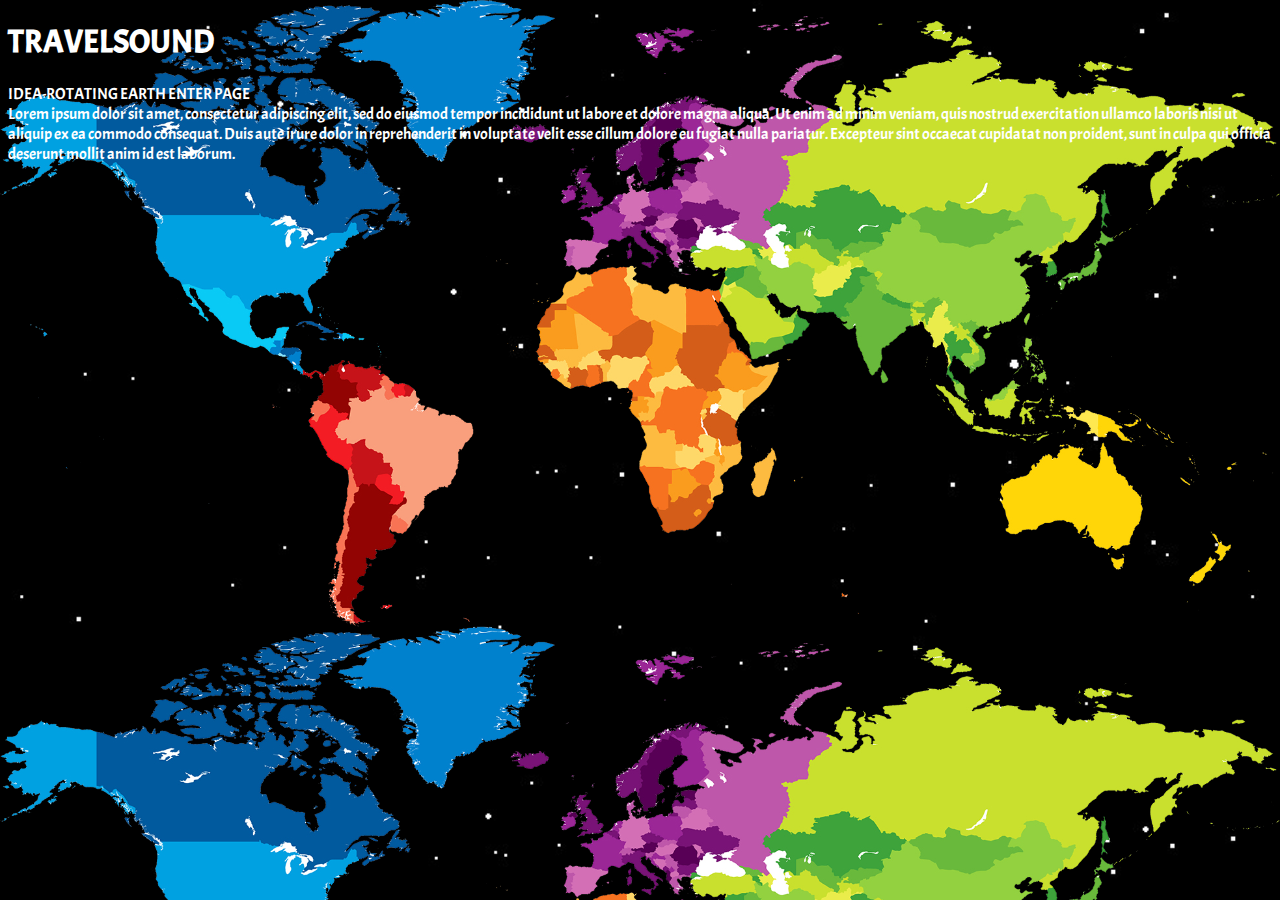
==== website.html @ a14ca6bc "Add files via upload" ====
<!doctype html>
<HTML>
  <head>
    <link rel="stylesheet" type="text/css" href="css/website1.css">
	  <link href="https://fonts.googleapis.com/css?family=Acme" rel="stylesheet">
  <style>

  </style>
  </head>

  <body id="websitebody">
    <div>
      <h1>TRAVELSOUND</h1>
    </div>
    <div>
      <p>IDEA-ROTATING EARTH ENTER PAGE<br />
      Lorem ipsum dolor sit amet, consectetur adipiscing elit, sed do eiusmod tempor incididunt ut labore et dolore magna aliqua. Ut enim ad minim veniam, quis nostrud exercitation ullamco laboris nisi ut aliquip ex ea commodo consequat. Duis aute irure dolor in reprehenderit in voluptate velit esse cillum dolore eu fugiat nulla pariatur. Excepteur sint occaecat cupidatat non proident, sunt in culpa qui officia deserunt mollit anim id est laborum.</p>
    </div>
  </body>
</HTML>
---- css/website1.css ----
body {

}
#frontpagebody {
  background-image: url('../images/spinglobe2.gif'), url('../images/sky3.jpg');
  background-position: center, center;
  background-repeat: no-repeat, repeat;
  background-size: contain, contain;
  background-attachment: fixed, scroll;
  height: 4000px;
  font-family: 'Acme', sans-serif;
}
#mainfont {
  font-size: 110px;
  text-align: center;
}
a:link {
  font-size: 100%;
  color: white;
  background-color: transparent;
  text-decoration: none;
  text-align: center;
  position: absolute;
}
a:visited {
  font-size: 100%;
  color: white;
  background-color: transparent;
  text-decoration: none;
}
a:hover {
  font-size: 200%;
  color: black;
  background-color: transparent;
  text-decoration: none;
  cursor: pointer;
}
.SMG {
  height: 1000px;
  position: fixed;
  margin: 0 auto;
}
#websitebody {
  background-image: url('../images/worldmapplain.png'), url('../images/sky3.jpg');
  background-size: cover;
  background-color: #F0F8FF;
  font-family: 'Acme', sans-serif;
}
h1 {
  color: white;
}
p {
  color: white;
}
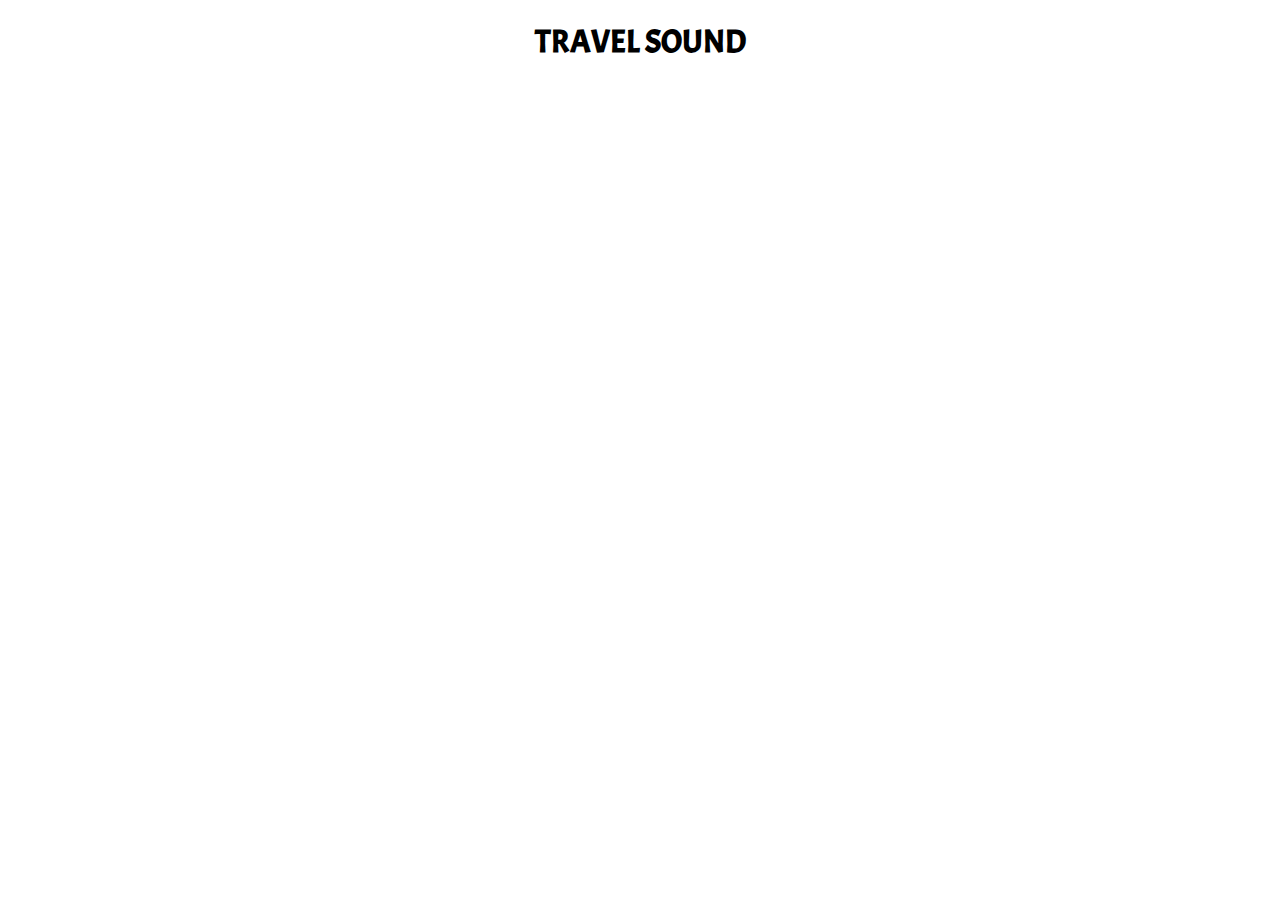
==== commit 411fcbe4: "Update website.html" ====
--- a/website.html
+++ b/website.html
@@ -3,18 +3,18 @@
   <head>
     <link rel="stylesheet" type="text/css" href="css/website1.css">
 	  <link href="https://fonts.googleapis.com/css?family=Acme" rel="stylesheet">
+   <script src="mapdata.js"></script>
+   <script src="worldmap.js"></script>
+
   <style>
-
   </style>
   </head>
 
   <body id="websitebody">
     <div>
-      <h1>TRAVELSOUND</h1>
+      <h1>TRAVEL SOUND</h1>
     </div>
-    <div>
-      <p>IDEA-ROTATING EARTH ENTER PAGE<br />
-      Lorem ipsum dolor sit amet, consectetur adipiscing elit, sed do eiusmod tempor incididunt ut labore et dolore magna aliqua. Ut enim ad minim veniam, quis nostrud exercitation ullamco laboris nisi ut aliquip ex ea commodo consequat. Duis aute irure dolor in reprehenderit in voluptate velit esse cillum dolore eu fugiat nulla pariatur. Excepteur sint occaecat cupidatat non proident, sunt in culpa qui officia deserunt mollit anim id est laborum.</p>
-    </div>
-  </body>
+
+
+    <div id="map"></div>
 </HTML>
--- a/css/website1.css
+++ b/css/website1.css
@@ -1,53 +1,12 @@
 body {
 
-}
-#frontpagebody {
-  background-image: url('../images/spinglobe2.gif'), url('../images/sky3.jpg');
-  background-position: center, center;
-  background-repeat: no-repeat, repeat;
-  background-size: contain, contain;
-  background-attachment: fixed, scroll;
-  height: 4000px;
-  font-family: 'Acme', sans-serif;
-}
-#mainfont {
-  font-size: 110px;
-  text-align: center;
-}
-a:link {
-  font-size: 100%;
-  color: white;
-  background-color: transparent;
-  text-decoration: none;
-  text-align: center;
-  position: absolute;
-}
-a:visited {
-  font-size: 100%;
-  color: white;
-  background-color: transparent;
-  text-decoration: none;
-}
-a:hover {
-  font-size: 200%;
-  color: black;
-  background-color: transparent;
-  text-decoration: none;
-  cursor: pointer;
-}
-.SMG {
-  height: 1000px;
-  position: fixed;
-  margin: 0 auto;
-}
-#websitebody {
-  background-image: url('../images/worldmapplain.png'), url('../images/sky3.jpg');
-  background-size: cover;
-  background-color: #F0F8FF;
-  font-family: 'Acme', sans-serif;
+
 }
 h1 {
-  color: white;
+  color: black;
+  text-align: center;
+  font-family: 'Acme', sans-serif;
+
 }
 p {
   color: white;
